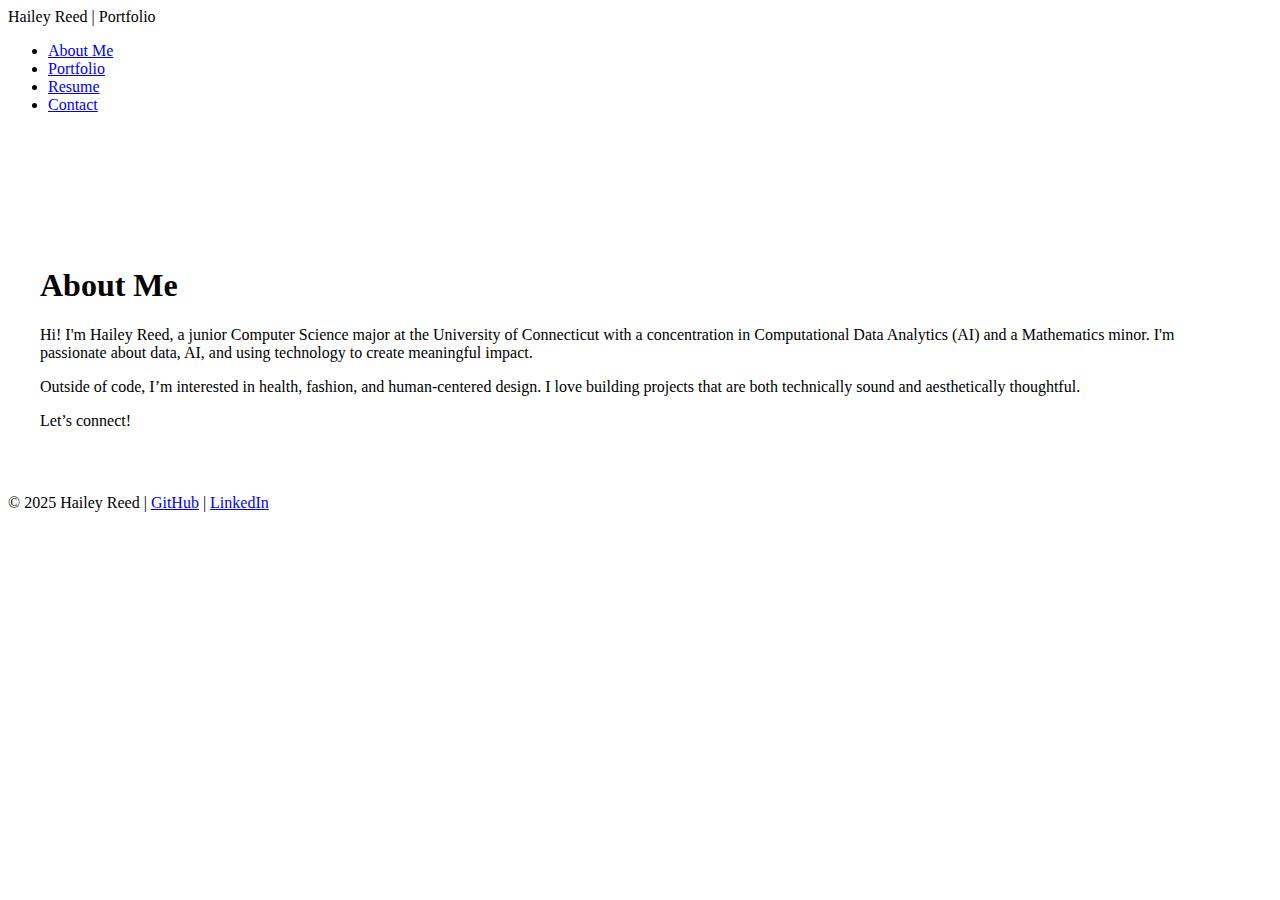
==== about.html @ f63a24eb "Create about.html" ====
<!DOCTYPE html>
<html lang="en">
<head>
  <meta charset="UTF-8" />
  <meta name="viewport" content="width=device-width, initial-scale=1.0"/>
  <title>About Me | Hailey Reed</title>
  <link rel="stylesheet" href="styles.css" />
  <link rel="icon" type="image/png" href="favicon.png" sizes="32x32" />
</head>
<body>
  <header class="top-nav">
    <div class="nav-container">
      <div class="nav-title">Hailey Reed | Portfolio</div>
      <nav>
        <ul>
          <li><a href="about.html">About Me</a></li>
          <li><a href="index.html#data-analytics">Portfolio</a></li>
          <li><a href="resume.pdf" target="_blank">Resume</a></li>
          <li><a href="index.html#contact">Contact</a></li>
        </ul>
      </nav>
    </div>
  </header>

  <main style="margin-top: 100px; padding: 2rem;">
    <h1>About Me</h1>
    <p>Hi! I'm Hailey Reed, a junior Computer Science major at the University of Connecticut with a concentration in Computational Data Analytics (AI) and a Mathematics minor. I'm passionate about data, AI, and using technology to create meaningful impact.</p>

    <p>Outside of code, I’m interested in health, fashion, and human-centered design. I love building projects that are both technically sound and aesthetically thoughtful.</p>

    <p>Let’s connect!</p>
  </main>

  <footer>
    <p>© 2025 Hailey Reed | <a href="https://github.com/haileyannreed">GitHub</a> | <a href="https://www.linkedin.com/in/hailey-ann-reed/">LinkedIn</a></p>
  </footer>
</body>
</html>
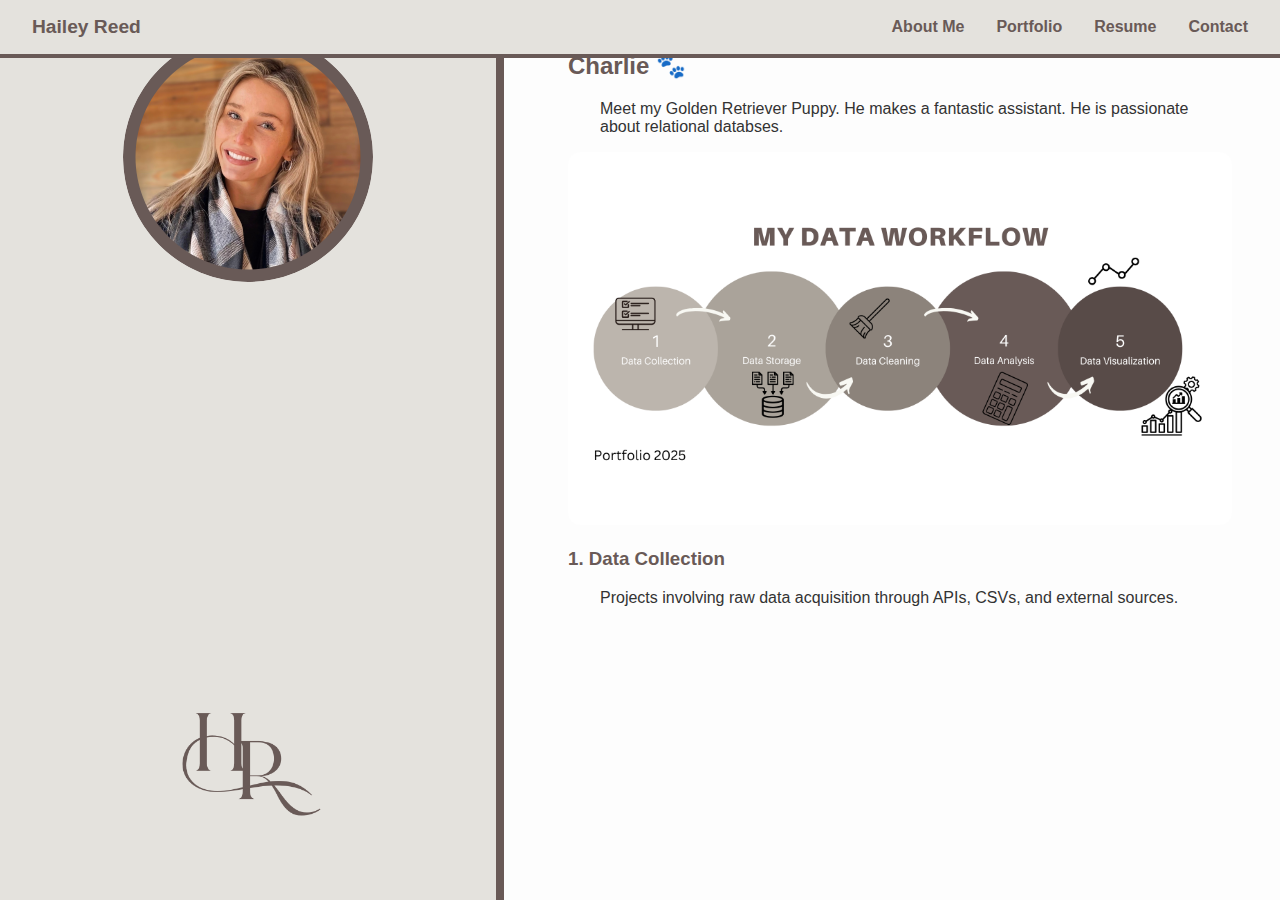
==== commit 36c216f7: "Update about.html" ====
--- a/about.html
+++ b/about.html
@@ -2,37 +2,296 @@
 <html lang="en">
 <head>
   <meta charset="UTF-8" />
-  <meta name="viewport" content="width=device-width, initial-scale=1.0"/>
-  <title>About Me | Hailey Reed</title>
+  <meta name="viewport" content="width=device-width, initial-scale=1.0" />
+  <title>Hailey Reed | Portfolio</title>
   <link rel="stylesheet" href="styles.css" />
   <link rel="icon" type="image/png" href="favicon.png" sizes="32x32" />
+  <style>
+    body {
+      margin: 0;
+      font-family: 'Segoe UI', sans-serif;
+      background-color: #fdfdfd;
+      color: #333;
+      display: flex;
+      flex-direction: row;
+      .main-content h2, .main-content h3 {
+        color: #695a57;
+      }
+.top-nav {
+  width: 100%;
+  background-color: #e4e2dd;
+  padding: 1rem 2rem;
+  position: fixed;
+  top: 0;
+  left: 0;
+  z-index: 1000;
+  border-bottom: 4px solid #695a57;
+  box-sizing: border-box;
+}
+.nav-container {
+  display: flex;
+  justify-content: space-between;
+  align-items: center;
+}
+
+.nav-title {
+  font-size: 1.2rem;
+  font-weight: bold;
+  color: #695a57;
+}
+
+.top-nav nav ul {
+  list-style: none;
+  margin: 0;
+  padding: 0;
+  display: flex;
+  gap: 2rem;
+}
+
+.top-nav nav ul li a {
+  text-decoration: none;
+  color: #695a57;
+  font-weight: bold;
+  font-size: 1rem;
+  transition: color 0.3s ease;
+}
+
+.top-nav nav ul li a:hover {
+  color: #000;
+}
+
+    body {
+      padding-top: 70px;
+      }
+
+    .sidebar {
+      padding-top: 6rem;
+      width: 500px;
+      background-color: #e4e2dd;
+      color: #000000;
+      padding: 2rem 1rem;
+      position: fixed;
+      height: 100vh;
+      display: flex;
+      flex-direction: column;
+      align-items: center;
+      text-align: left;
+      border-right: 4px solid #695a57;
+      box-sizing: border-box;
+      justify-content: space-between;
+      }
+    .sidebar img.profile-pic {
+      width: 250px;
+      border-radius: 50%;
+      margin-bottom: 1rem;
+      object-fit: cover;
+      display: block;
+      margin-left: auto;
+      margin-right: auto;
+      }
+    .sidebar img.sidebar-logo {
+      width: 150px;
+      margin-bottom: 2rem;
+      align-self: center;
+      }
+    .sidebar h1 {
+      margin-bottom: 2rem;
+      color: #695a57;
+      margin-left: 2rem;
+      font-size: 2rem;
+      align-self: flex-start;
+      }
+    .sidebar nav ul {
+      list-style: none;
+      padding: 0;
+      margin-left: 2rem;
+      text-align: left;
+      }
+    .sidebar nav ul li {
+      margin: 1rem 0;
+      }
+    .sidebar nav ul li a {
+      color: #695a57;
+      text-decoration: none;
+      font-weight: bold;
+      font-size: 1.2rem;
+      transition: color 0.3s ease;
+      }
+    .sidebar nav ul li a:hover {
+      color: #000;
+      }
+    .main-content {
+      margin-left: 520px;
+      padding: 2rem 3rem;
+      flex: 1;
+      }
+    .main-content h2, .main-content h3 {
+      color: #695a57;
+      }
+    .main-content section p {
+      margin-left: 2rem;
+      }
+    .project-card {
+      background-color: #f0f4f8;
+      padding: 1rem;
+      margin: 1rem 0;
+      border-radius: 8px;
+      box-shadow: 0 2px 5px rgba(0, 0, 0, 0.1);
+      }
+    .project-card a {
+      display: inline-block;
+      margin-top: 0.5rem;
+      color: #4a90e2;
+      text-decoration: none;
+      font-weight: bold;
+      }
+    .project-card a:hover {
+      text-decoration: underline;
+      }
+    ul.skill-list {
+      list-style: none;
+      padding: 0;
+      text-align: center;
+      }
+    ul.skill-list li {
+      display: inline-block;
+      background-color: #e1ecf4;
+      margin: 0.5rem;
+      padding: 0.5rem 1rem;
+      border-radius: 20px;
+      font-size: 0.95rem;
+      }
+    footer {
+      background-color: #e4e2dd;
+      color: #000;
+      text-align: center;
+      padding: 1rem;
+      margin-top: 2rem;
+      }
+    footer a {
+      color: #000;
+      text-decoration: underline;
+      }
+    .divider {
+      border-left: 4px solid #695a57;
+      height: 100vh;
+      position: fixed;
+      left: 500px;
+      top: 0;
+      }
+    .skills-box {
+        background-color: #f0f4f8; /* soft neutral blue or adjust as needed */
+        padding: 1rem;
+        border-radius: 12px;
+        margin-top: 1rem;
+        }
+
+    @media (max-height: 700px) {
+      .sidebar img.sidebar-logo {
+        width: 80px;
+        margin-top: 0.5rem;
+        margin-bottom: 0.5rem;
+      }
+    }
+
+    @media (max-width: 768px) {
+      body {
+        flex-direction: column;
+      }
+      .sidebar {
+        position: relative;
+        width: 100%;
+        height: auto;
+        flex-direction: row;
+        justify-content: space-around;
+        padding: 1rem;
+        align-items: center;
+        text-align: center;
+        border-right: none;
+      }
+      .divider {
+        display: none;
+      }
+      .sidebar img.profile-pic {
+        width: 80px;
+        margin-bottom: 0;
+      }
+      .sidebar img.sidebar-logo {
+        width: 80px;
+      }
+      .sidebar h1 {
+        margin-left: 0;
+        align-self: center;
+        font-size: 1.5rem;
+      }
+      .sidebar nav ul {
+        display: flex;
+        flex-direction: row;
+        gap: 1rem;
+        text-align: center;
+        margin-left: 0;
+      }
+      .main-content {
+        margin-left: 0;
+        padding: 1rem;
+      }
+      .main-content section p {
+        margin-left: 0;
+      }
+    }
+    #data-analytics {
+  background-color: #f8f6f3;
+  padding: 2rem;
+  border-radius: 16px;
+  margin-bottom: 2.5rem;
+}
+
+#data-analytics img {
+  display: block;
+  margin: 1.5rem auto;
+  box-shadow: 0 4px 12px rgba(0, 0, 0, 0.06);
+}
+
+  </style>
 </head>
 <body>
-  <header class="top-nav">
-    <div class="nav-container">
-      <div class="nav-title">Hailey Reed | Portfolio</div>
-      <nav>
-        <ul>
-          <li><a href="about.html">About Me</a></li>
-          <li><a href="index.html#data-analytics">Portfolio</a></li>
-          <li><a href="resume.pdf" target="_blank">Resume</a></li>
-          <li><a href="index.html#contact">Contact</a></li>
-        </ul>
-      </nav>
+  
+    <!-- Bar Menu on the TOP of the Page -->
+    <header class="top-nav">
+      <div class="nav-container">
+        <div class="nav-title">Hailey Reed</div>
+        <nav>
+          <ul>
+            <li><a href="about.html">About Me</a></li>
+            <li><a href="index.html">Portfolio</a></li>
+            <li><a href="resume.pdf" target="_blank">Resume</a></li>
+            <li><a href="#contact">Contact</a></li>
+          </ul>
+        </nav>
+      </div>
+    </header>
+
+  <!-- Menu on the Left Sidebar -->
+  <aside class="sidebar">
+    <div>
+      <img src="images/withborder.png" alt="Profile Picture" class="profile-pic" />
     </div>
-  </header>
-
-  <main style="margin-top: 100px; padding: 2rem;">
-    <h1>About Me</h1>
-    <p>Hi! I'm Hailey Reed, a junior Computer Science major at the University of Connecticut with a concentration in Computational Data Analytics (AI) and a Mathematics minor. I'm passionate about data, AI, and using technology to create meaningful impact.</p>
-
-    <p>Outside of code, I’m interested in health, fashion, and human-centered design. I love building projects that are both technically sound and aesthetically thoughtful.</p>
-
-    <p>Let’s connect!</p>
-  </main>
-
-  <footer>
-    <p>© 2025 Hailey Reed | <a href="https://github.com/haileyannreed">GitHub</a> | <a href="https://www.linkedin.com/in/hailey-ann-reed/">LinkedIn</a></p>
-  </footer>
-</body>
-</html>
+    <img src="images/sidebarlogo.png" alt="Sidebar Logo" class="sidebar-logo" />
+  </aside>
+
+  <div class="divider"></div>
+
+<!-- Main Content -->
+<div class="main-content">
+  <section id="dog">
+    <h2>Charlie 🐾</h2>
+    <p>Meet my Golden Retriever Puppy. He makes a fantastic assistant. He is passionate about relational databses.</p>
+    <img src="images/5steps.png" alt="Data Workflow Diagram" style="max-width: 100%; border-radius: 12px;" />
+  </section>
+
+<section id="data-collection">
+  <h3>1. Data Collection</h3>
+  <p>Projects involving raw data acquisition through APIs, CSVs, and external sources.</p>
+
+
+</section>
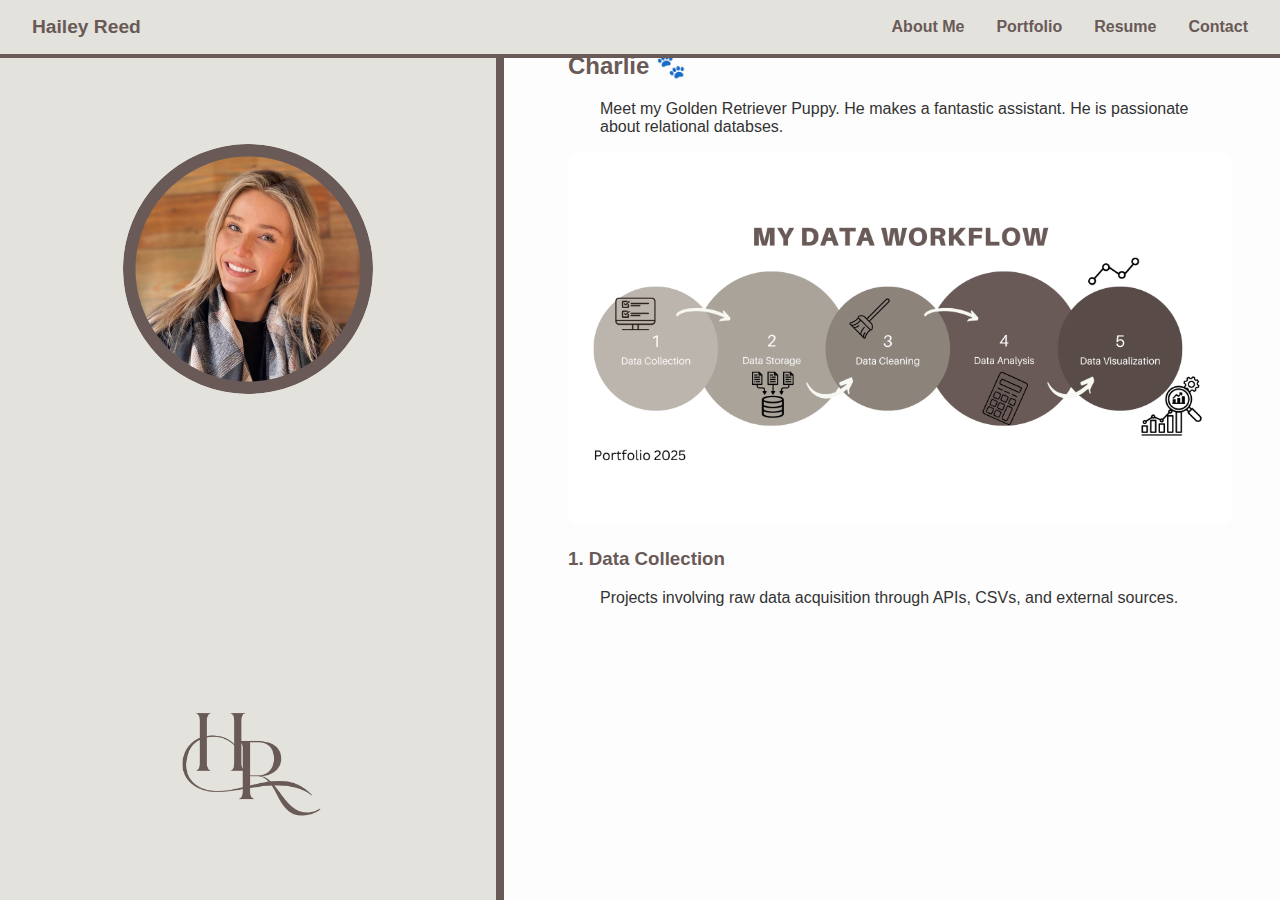
==== commit 707aac78: "Update about.html" ====
--- a/about.html
+++ b/about.html
@@ -65,7 +65,7 @@
       }
 
     .sidebar {
-      padding-top: 6rem;
+      padding-top: 8rem;
       width: 500px;
       background-color: #e4e2dd;
       color: #000000;
@@ -81,6 +81,7 @@
       justify-content: space-between;
       }
     .sidebar img.profile-pic {
+      margin-top: 7rem;
       width: 250px;
       border-radius: 50%;
       margin-bottom: 1rem;
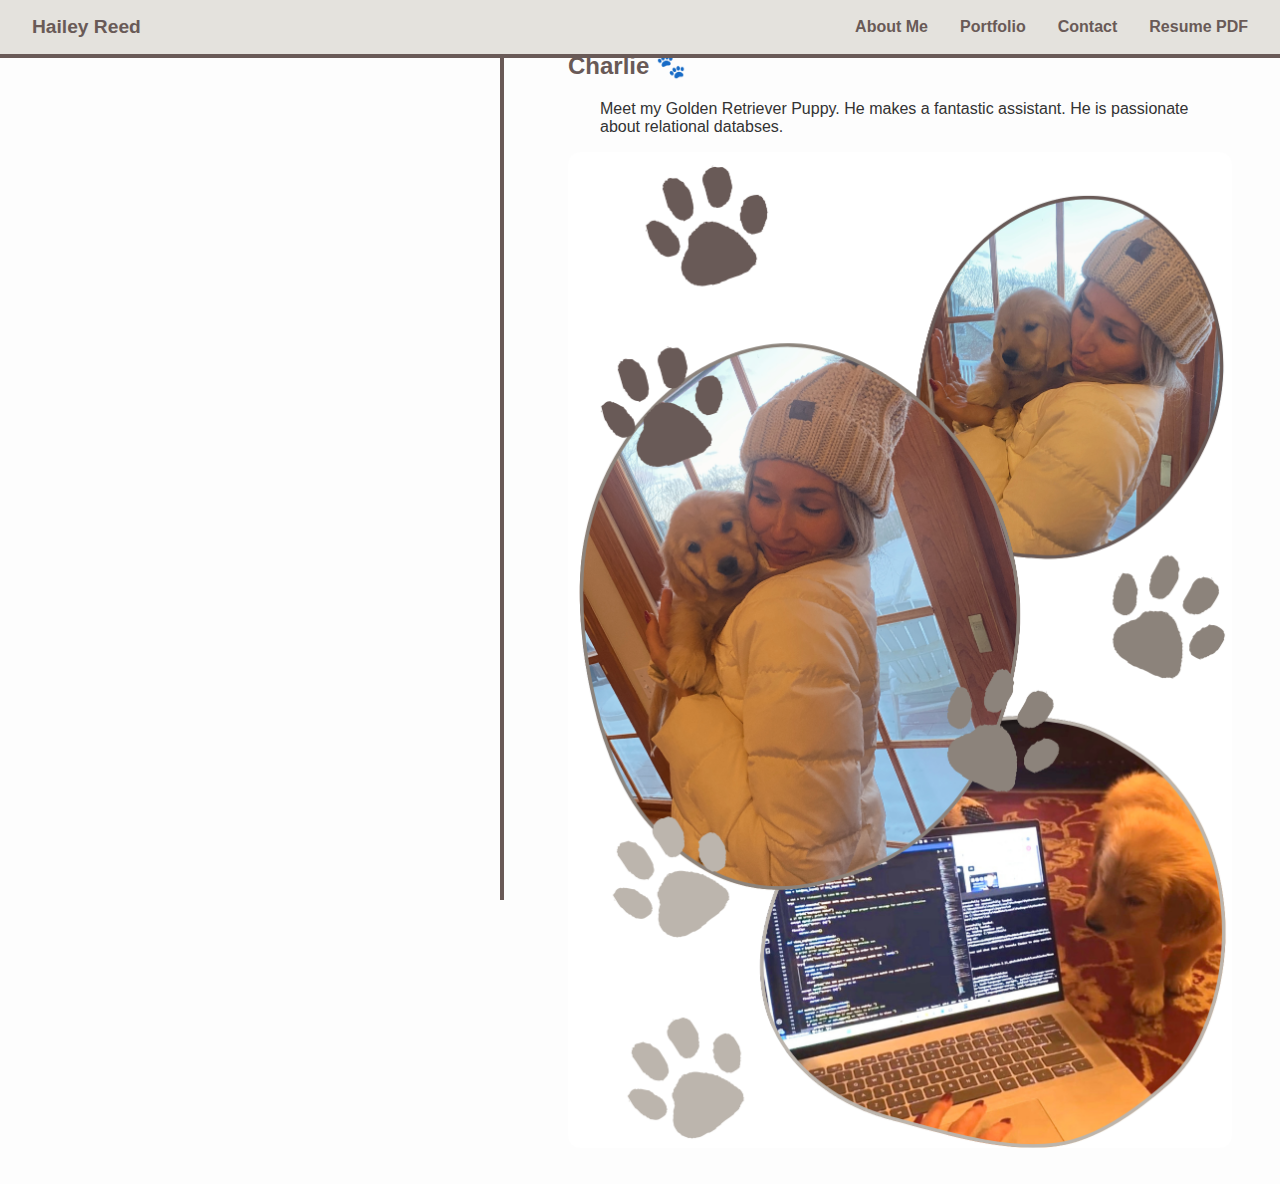
==== commit 39a1ddba: "Update about.html" ====
--- a/about.html
+++ b/about.html
@@ -64,63 +64,6 @@
       padding-top: 70px;
       }
 
-    .sidebar {
-      padding-top: 8rem;
-      width: 500px;
-      background-color: #e4e2dd;
-      color: #000000;
-      padding: 2rem 1rem;
-      position: fixed;
-      height: 100vh;
-      display: flex;
-      flex-direction: column;
-      align-items: center;
-      text-align: left;
-      border-right: 4px solid #695a57;
-      box-sizing: border-box;
-      justify-content: space-between;
-      }
-    .sidebar img.profile-pic {
-      margin-top: 7rem;
-      width: 250px;
-      border-radius: 50%;
-      margin-bottom: 1rem;
-      object-fit: cover;
-      display: block;
-      margin-left: auto;
-      margin-right: auto;
-      }
-    .sidebar img.sidebar-logo {
-      width: 150px;
-      margin-bottom: 2rem;
-      align-self: center;
-      }
-    .sidebar h1 {
-      margin-bottom: 2rem;
-      color: #695a57;
-      margin-left: 2rem;
-      font-size: 2rem;
-      align-self: flex-start;
-      }
-    .sidebar nav ul {
-      list-style: none;
-      padding: 0;
-      margin-left: 2rem;
-      text-align: left;
-      }
-    .sidebar nav ul li {
-      margin: 1rem 0;
-      }
-    .sidebar nav ul li a {
-      color: #695a57;
-      text-decoration: none;
-      font-weight: bold;
-      font-size: 1.2rem;
-      transition: color 0.3s ease;
-      }
-    .sidebar nav ul li a:hover {
-      color: #000;
-      }
     .main-content {
       margin-left: 520px;
       padding: 2rem 3rem;
@@ -180,12 +123,7 @@
       left: 500px;
       top: 0;
       }
-    .skills-box {
-        background-color: #f0f4f8; /* soft neutral blue or adjust as needed */
-        padding: 1rem;
-        border-radius: 12px;
-        margin-top: 1rem;
-        }
+
 
     @media (max-height: 700px) {
       .sidebar img.sidebar-logo {
@@ -265,20 +203,12 @@
           <ul>
             <li><a href="about.html">About Me</a></li>
             <li><a href="index.html">Portfolio</a></li>
-            <li><a href="resume.pdf" target="_blank">Resume</a></li>
-            <li><a href="#contact">Contact</a></li>
+            <li><a href="contact.html">Contact</a></li>
+            <li><a href="Resume.pdf" target="_blank">Resume <span class="pdf-tag">PDF</span></a></li>
           </ul>
         </nav>
       </div>
     </header>
-
-  <!-- Menu on the Left Sidebar -->
-  <aside class="sidebar">
-    <div>
-      <img src="images/withborder.png" alt="Profile Picture" class="profile-pic" />
-    </div>
-    <img src="images/sidebarlogo.png" alt="Sidebar Logo" class="sidebar-logo" />
-  </aside>
 
   <div class="divider"></div>
 
@@ -287,12 +217,7 @@
   <section id="dog">
     <h2>Charlie 🐾</h2>
     <p>Meet my Golden Retriever Puppy. He makes a fantastic assistant. He is passionate about relational databses.</p>
-    <img src="images/5steps.png" alt="Data Workflow Diagram" style="max-width: 100%; border-radius: 12px;" />
+    <img src="images/Charlie.png" alt="Data Workflow Diagram" style="max-width: 100%; border-radius: 12px;" />
   </section>
 
-<section id="data-collection">
-  <h3>1. Data Collection</h3>
-  <p>Projects involving raw data acquisition through APIs, CSVs, and external sources.</p>
-
-
 </section>
